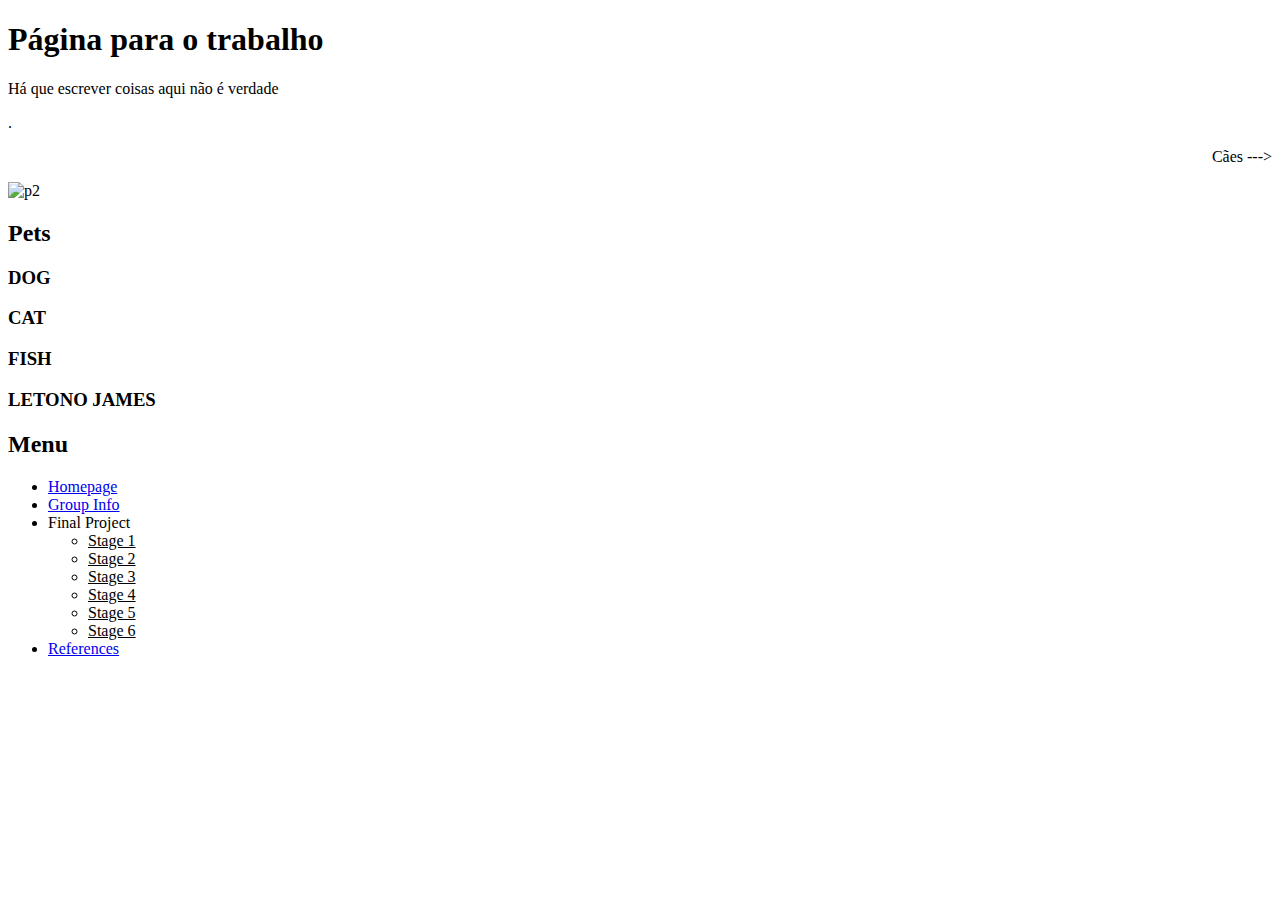
==== index.html @ a3414ac8 "Add files via upload" ====
<!DOCTYPE HTML>
<!--
	Editorial by HTML5 UP
	html5up.net | @ajlkn
	Free for personal and commercial use under the CCA 3.0 license (html5up.net/license)
-->
<html>
	<head>
		<title>IPM P2G13</title>
		<meta charset="utf-8" />
		<meta name="viewport" content="width=device-width, initial-scale=1, user-scalable=no" />
		<link rel="stylesheet" href="assets/css/main.css" />
	</head>
	<body class="is-preload">

		<!-- Wrapper -->
			<div id="wrapper">

				<!-- Main -->
					<div id="main">
						<div class="inner">

							<!-- Header -->
								<header id="header">
									<a href="index.html" class="logo"></a>
									
								</header>

							<!-- Banner -->
								<section id="banner">
									<div class="content">
										<header>
											<h1>Página para o trabalho</h1>
										</header>
                                        <p>Há que escrever coisas aqui não é verdade</p>
                                        <p>.</p>
                                        <p align="right">Cães ---> </p>
									</div>
										<img src="images/p2.jpg" alt="p2" width="500" height="300">
								</section>

							<!-- Section -->
								<section>
									<header class="major">
										<h2>Pets</h2>
									</header>
									<div class="features">
										<article>
											<span class="icon solid fa-dog"></span>
											<div class="content">
												<h3>DOG</h3>
											</div>
										</article>
										<article>
											<span class="icon solid fa-cat"></span>
											<div class="content">
												<h3>CAT</h3>
											</div>
										</article>
										<article>
											<span class="icon solid fa-fish"></span>
											<div class="content">
												<h3>FISH</h3>
											</div>
										</article>
										<article>
											<span class="icon solid fa-poo"></span>
											<div class="content">
												<h3>LETONO JAMES</h3>
											</div>
										</article>
									</div>
								</section>

							

						</div>
					</div>

				<!-- Sidebar -->
					<div id="sidebar">
						<div class="inner">

							<!-- Menu -->
								<nav id="menu">
									<header class="major">
										<h2>Menu</h2>
									</header>
									<ul>
										<li><a href="index.html">Homepage</a></li>
										<li><a href="GroupInfo.html">Group Info</a></li>
										<li>
											<span class="opener">Final Project</span>
											<ul>
												<li><a style="color:black;" href="SubMenuStage1.html">Stage 1</a></li>
												<li><a style="color:black;" href="nts.html">Stage 2</a></li>
                                                <li><a style="color:black;" href="nts.html">Stage 3</a></li>
                                                <li><a style="color:black;" href="nts.html">Stage 4</a></li>
                                                <li><a style="color:black;" href="nts.html">Stage 5</a></li>
                                                <li><a style="color:black;" href="nts.html">Stage 6</a></li>
											</ul>
										</li>
										<li><a href="References.html">References</a></li>
									</ul>
								</nav>

							<!-- Section -->
								<section>
									
									<div class="mini-posts">
										<article>
											<a href="#" class="image"><img src="images/p1.jpg" alt="" /></a>
										</article>
									</div>
								</section>


						</div>
					</div>

			</div>

		<!-- Scripts -->
			<script src="assets/js/jquery.min.js"></script>
			<script src="assets/js/browser.min.js"></script>
			<script src="assets/js/breakpoints.min.js"></script>
			<script src="assets/js/util.js"></script>
			<script src="assets/js/main.js"></script>

	</body>
</html>
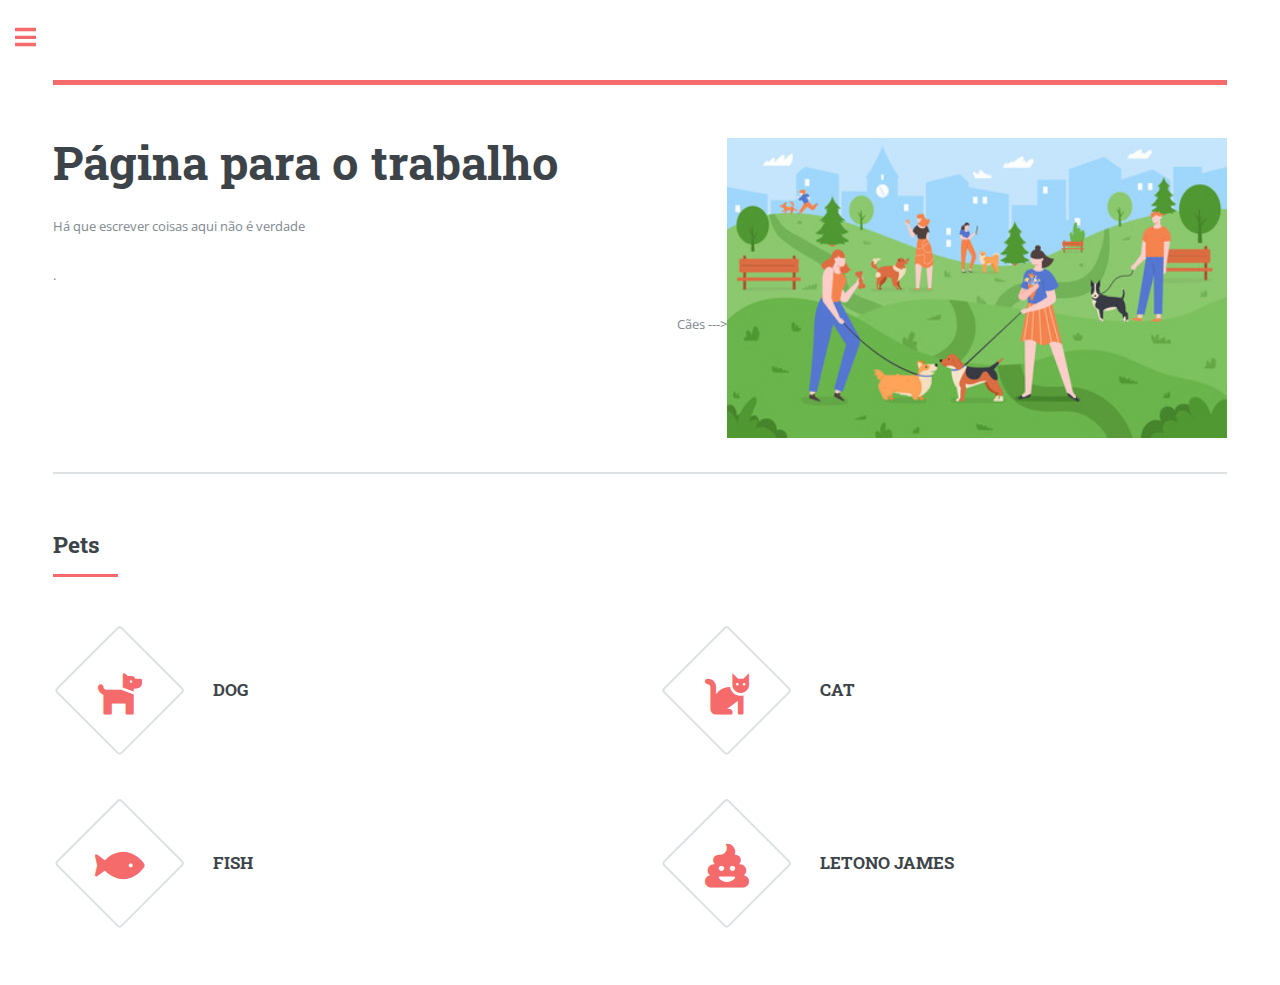
==== commit 36bf3f7f: "Add files via upload" ====
--- a/index.html
+++ b/index.html
@@ -36,7 +36,8 @@
                                         <p>.</p>
                                         <p align="right">Cães ---> </p>
 									</div>
-										<img src="images/p2.jpg" alt="p2" width="500" height="300">
+                                    <div><img src="images/p2.jpg" alt="p2" width="500" height="300"></div>
+										
 								</section>
 
 							<!-- Section -->
--- a/assets/css/main.css
+++ b/assets/css/main.css
@@ -0,0 +1,2273 @@
+@import url(fontawesome-all.min.css);
+@import url("https://fonts.googleapis.com/css?family=Open+Sans:400,600,400italic,600italic|Roboto+Slab:400,700");
+/*
+	Editorial by HTML5 UP
+	html5up.net | @ajlkn
+	Free for personal and commercial use under the CCA 3.0 license (html5up.net/license)
+*/
+html, body, div, span, applet, object,
+iframe, h1, h2, h3, h4, h5, h6, p, blockquote,
+pre, a, abbr, acronym, address, big, cite,
+code, del, dfn, em, img, ins, kbd, q, s, samp,
+small, strike, strong, sub, sup, tt, var, b,
+u, i, center, dl, dt, dd, ol, ul, li, fieldset,
+form, label, legend, table, caption, tbody,
+tfoot, thead, tr, th, td, article, aside,
+canvas, details, embed, figure, figcaption,
+footer, header, hgroup, menu, nav, output, ruby,
+section, summary, time, mark, audio, video {
+  margin: 0;
+  padding: 0;
+  border: 0;
+  font-size: 100%;
+  font: inherit;
+  vertical-align: baseline; }
+
+article, aside, details, figcaption, figure,
+footer, header, hgroup, menu, nav, section {
+  display: block; }
+
+body {
+  line-height: 1; }
+
+ol, ul {
+  list-style: none; }
+
+blockquote, q {
+  quotes: none; }
+  blockquote:before, blockquote:after, q:before, q:after {
+    content: '';
+    content: none; }
+
+table {
+  border-collapse: collapse;
+  border-spacing: 0; }
+
+body {
+  -webkit-text-size-adjust: none; }
+
+mark {
+  background-color: transparent;
+  color: inherit; }
+
+input::-moz-focus-inner {
+  border: 0;
+  padding: 0; }
+
+input, select, textarea {
+  -moz-appearance: none;
+  -webkit-appearance: none;
+  -ms-appearance: none;
+  appearance: none; }
+
+/* Basic */
+@-ms-viewport {
+  width: device-width; }
+
+body {
+  -ms-overflow-style: scrollbar; }
+
+@media screen and (max-width: 480px) {
+  html, body {
+    min-width: 320px; } }
+
+html {
+  box-sizing: border-box; }
+
+*, *:before, *:after {
+  box-sizing: inherit; }
+
+body {
+  background: #ffffff; }
+  body.is-preload *, body.is-preload *:before, body.is-preload *:after, body.is-resizing *, body.is-resizing *:before, body.is-resizing *:after {
+    -moz-animation: none !important;
+    -webkit-animation: none !important;
+    -ms-animation: none !important;
+    animation: none !important;
+    -moz-transition: none !important;
+    -webkit-transition: none !important;
+    -ms-transition: none !important;
+    transition: none !important; }
+
+/* Type */
+body, input, select, textarea {
+  color: #7f888f;
+  font-family: "Open Sans", sans-serif;
+  font-size: 13pt;
+  font-weight: 400;
+  line-height: 1.65; }
+  @media screen and (max-width: 1680px) {
+    body, input, select, textarea {
+      font-size: 11pt; } }
+  @media screen and (max-width: 1280px) {
+    body, input, select, textarea {
+      font-size: 10pt; } }
+  @media screen and (max-width: 360px) {
+    body, input, select, textarea {
+      font-size: 9pt; } }
+
+a {
+  -moz-transition: color 0.2s ease-in-out, border-bottom-color 0.2s ease-in-out;
+  -webkit-transition: color 0.2s ease-in-out, border-bottom-color 0.2s ease-in-out;
+  -ms-transition: color 0.2s ease-in-out, border-bottom-color 0.2s ease-in-out;
+  transition: color 0.2s ease-in-out, border-bottom-color 0.2s ease-in-out;
+  border-bottom: dotted 1px;
+  color: #f56a6a;
+  text-decoration: none; }
+  a:hover {
+    border-bottom-color: #f56a6a;
+    color: #f56a6a !important; }
+    a:hover strong {
+      color: inherit; }
+
+strong, b {
+  color: #3d4449;
+  font-weight: 600; }
+
+em, i {
+  font-style: italic; }
+
+p {
+  margin: 0 0 2em 0; }
+
+h1, h2, h3, h4, h5, h6 {
+  color: #3d4449;
+  font-family: "Roboto Slab", serif;
+  font-weight: 700;
+  line-height: 1.5;
+  margin: 0 0 1em 0; }
+  h1 a, h2 a, h3 a, h4 a, h5 a, h6 a {
+    color: inherit;
+    text-decoration: none;
+    border-bottom: 0; }
+
+h1 {
+  font-size: 4em;
+  margin: 0 0 0.5em 0;
+  line-height: 1.3; }
+
+h2 {
+  font-size: 1.75em; }
+
+h3 {
+  font-size: 1.25em; }
+
+h4 {
+  font-size: 1.1em; }
+
+h5 {
+  font-size: 0.9em; }
+
+h6 {
+  font-size: 0.7em; }
+
+@media screen and (max-width: 1680px) {
+  h1 {
+    font-size: 3.5em; } }
+
+@media screen and (max-width: 980px) {
+  h1 {
+    font-size: 3.25em; } }
+
+@media screen and (max-width: 736px) {
+  h1 {
+    font-size: 2em;
+    line-height: 1.4; }
+  h2 {
+    font-size: 1.5em; } }
+
+sub {
+  font-size: 0.8em;
+  position: relative;
+  top: 0.5em; }
+
+sup {
+  font-size: 0.8em;
+  position: relative;
+  top: -0.5em; }
+
+blockquote {
+  border-left: solid 3px rgba(210, 215, 217, 0.75);
+  font-style: italic;
+  margin: 0 0 2em 0;
+  padding: 0.5em 0 0.5em 2em; }
+
+code {
+  background: rgba(230, 235, 237, 0.25);
+  border-radius: 0.375em;
+  border: solid 1px rgba(210, 215, 217, 0.75);
+  font-family: "Courier New", monospace;
+  font-size: 0.9em;
+  margin: 0 0.25em;
+  padding: 0.25em 0.65em; }
+
+pre {
+  -webkit-overflow-scrolling: touch;
+  font-family: "Courier New", monospace;
+  font-size: 0.9em;
+  margin: 0 0 2em 0; }
+  pre code {
+    display: block;
+    line-height: 1.75;
+    padding: 1em 1.5em;
+    overflow-x: auto; }
+
+hr {
+  border: 0;
+  border-bottom: solid 1px rgba(210, 215, 217, 0.75);
+  margin: 2em 0; }
+  hr.major {
+    margin: 3em 0; }
+
+.align-left {
+  text-align: left; }
+
+.align-center {
+  text-align: center; }
+
+.align-right {
+  text-align: right; }
+
+/* Row */
+.row {
+  display: flex;
+  flex-wrap: wrap;
+  box-sizing: border-box;
+  align-items: stretch; }
+  .row > * {
+    box-sizing: border-box; }
+  .row.gtr-uniform > * > :last-child {
+    margin-bottom: 0; }
+  .row.aln-left {
+    justify-content: flex-start; }
+  .row.aln-center {
+    justify-content: center; }
+  .row.aln-right {
+    justify-content: flex-end; }
+  .row.aln-top {
+    align-items: flex-start; }
+  .row.aln-middle {
+    align-items: center; }
+  .row.aln-bottom {
+    align-items: flex-end; }
+  .row > .imp {
+    order: -1; }
+  .row > .col-1 {
+    width: 8.33333%; }
+  .row > .off-1 {
+    margin-left: 8.33333%; }
+  .row > .col-2 {
+    width: 16.66667%; }
+  .row > .off-2 {
+    margin-left: 16.66667%; }
+  .row > .col-3 {
+    width: 25%; }
+  .row > .off-3 {
+    margin-left: 25%; }
+  .row > .col-4 {
+    width: 33.33333%; }
+  .row > .off-4 {
+    margin-left: 33.33333%; }
+  .row > .col-5 {
+    width: 41.66667%; }
+  .row > .off-5 {
+    margin-left: 41.66667%; }
+  .row > .col-6 {
+    width: 50%; }
+  .row > .off-6 {
+    margin-left: 50%; }
+  .row > .col-7 {
+    width: 58.33333%; }
+  .row > .off-7 {
+    margin-left: 58.33333%; }
+  .row > .col-8 {
+    width: 66.66667%; }
+  .row > .off-8 {
+    margin-left: 66.66667%; }
+  .row > .col-9 {
+    width: 75%; }
+  .row > .off-9 {
+    margin-left: 75%; }
+  .row > .col-10 {
+    width: 83.33333%; }
+  .row > .off-10 {
+    margin-left: 83.33333%; }
+  .row > .col-11 {
+    width: 91.66667%; }
+  .row > .off-11 {
+    margin-left: 91.66667%; }
+  .row > .col-12 {
+    width: 100%; }
+  .row > .off-12 {
+    margin-left: 100%; }
+  .row.gtr-0 {
+    margin-top: 0;
+    margin-left: 0em; }
+    .row.gtr-0 > * {
+      padding: 0 0 0 0em; }
+    .row.gtr-0.gtr-uniform {
+      margin-top: 0em; }
+      .row.gtr-0.gtr-uniform > * {
+        padding-top: 0em; }
+  .row.gtr-25 {
+    margin-top: 0;
+    margin-left: -0.375em; }
+    .row.gtr-25 > * {
+      padding: 0 0 0 0.375em; }
+    .row.gtr-25.gtr-uniform {
+      margin-top: -0.375em; }
+      .row.gtr-25.gtr-uniform > * {
+        padding-top: 0.375em; }
+  .row.gtr-50 {
+    margin-top: 0;
+    margin-left: -0.75em; }
+    .row.gtr-50 > * {
+      padding: 0 0 0 0.75em; }
+    .row.gtr-50.gtr-uniform {
+      margin-top: -0.75em; }
+      .row.gtr-50.gtr-uniform > * {
+        padding-top: 0.75em; }
+  .row {
+    margin-top: 0;
+    margin-left: -1.5em; }
+    .row > * {
+      padding: 0 0 0 1.5em; }
+    .row.gtr-uniform {
+      margin-top: -1.5em; }
+      .row.gtr-uniform > * {
+        padding-top: 1.5em; }
+  .row.gtr-150 {
+    margin-top: 0;
+    margin-left: -2.25em; }
+    .row.gtr-150 > * {
+      padding: 0 0 0 2.25em; }
+    .row.gtr-150.gtr-uniform {
+      margin-top: -2.25em; }
+      .row.gtr-150.gtr-uniform > * {
+        padding-top: 2.25em; }
+  .row.gtr-200 {
+    margin-top: 0;
+    margin-left: -3em; }
+    .row.gtr-200 > * {
+      padding: 0 0 0 3em; }
+    .row.gtr-200.gtr-uniform {
+      margin-top: -3em; }
+      .row.gtr-200.gtr-uniform > * {
+        padding-top: 3em; }
+  @media screen and (max-width: 1680px) {
+    .row {
+      display: flex;
+      flex-wrap: wrap;
+      box-sizing: border-box;
+      align-items: stretch; }
+      .row > * {
+        box-sizing: border-box; }
+      .row.gtr-uniform > * > :last-child {
+        margin-bottom: 0; }
+      .row.aln-left {
+        justify-content: flex-start; }
+      .row.aln-center {
+        justify-content: center; }
+      .row.aln-right {
+        justify-content: flex-end; }
+      .row.aln-top {
+        align-items: flex-start; }
+      .row.aln-middle {
+        align-items: center; }
+      .row.aln-bottom {
+        align-items: flex-end; }
+      .row > .imp-xlarge {
+        order: -1; }
+      .row > .col-1-xlarge {
+        width: 8.33333%; }
+      .row > .off-1-xlarge {
+        margin-left: 8.33333%; }
+      .row > .col-2-xlarge {
+        width: 16.66667%; }
+      .row > .off-2-xlarge {
+        margin-left: 16.66667%; }
+      .row > .col-3-xlarge {
+        width: 25%; }
+      .row > .off-3-xlarge {
+        margin-left: 25%; }
+      .row > .col-4-xlarge {
+        width: 33.33333%; }
+      .row > .off-4-xlarge {
+        margin-left: 33.33333%; }
+      .row > .col-5-xlarge {
+        width: 41.66667%; }
+      .row > .off-5-xlarge {
+        margin-left: 41.66667%; }
+      .row > .col-6-xlarge {
+        width: 50%; }
+      .row > .off-6-xlarge {
+        margin-left: 50%; }
+      .row > .col-7-xlarge {
+        width: 58.33333%; }
+      .row > .off-7-xlarge {
+        margin-left: 58.33333%; }
+      .row > .col-8-xlarge {
+        width: 66.66667%; }
+      .row > .off-8-xlarge {
+        margin-left: 66.66667%; }
+      .row > .col-9-xlarge {
+        width: 75%; }
+      .row > .off-9-xlarge {
+        margin-left: 75%; }
+      .row > .col-10-xlarge {
+        width: 83.33333%; }
+      .row > .off-10-xlarge {
+        margin-left: 83.33333%; }
+      .row > .col-11-xlarge {
+        width: 91.66667%; }
+      .row > .off-11-xlarge {
+        margin-left: 91.66667%; }
+      .row > .col-12-xlarge {
+        width: 100%; }
+      .row > .off-12-xlarge {
+        margin-left: 100%; }
+      .row.gtr-0 {
+        margin-top: 0;
+        margin-left: 0em; }
+        .row.gtr-0 > * {
+          padding: 0 0 0 0em; }
+        .row.gtr-0.gtr-uniform {
+          margin-top: 0em; }
+          .row.gtr-0.gtr-uniform > * {
+            padding-top: 0em; }
+      .row.gtr-25 {
+        margin-top: 0;
+        margin-left: -0.375em; }
+        .row.gtr-25 > * {
+          padding: 0 0 0 0.375em; }
+        .row.gtr-25.gtr-uniform {
+          margin-top: -0.375em; }
+          .row.gtr-25.gtr-uniform > * {
+            padding-top: 0.375em; }
+      .row.gtr-50 {
+        margin-top: 0;
+        margin-left: -0.75em; }
+        .row.gtr-50 > * {
+          padding: 0 0 0 0.75em; }
+        .row.gtr-50.gtr-uniform {
+          margin-top: -0.75em; }
+          .row.gtr-50.gtr-uniform > * {
+            padding-top: 0.75em; }
+      .row {
+        margin-top: 0;
+        margin-left: -1.5em; }
+        .row > * {
+          padding: 0 0 0 1.5em; }
+        .row.gtr-uniform {
+          margin-top: -1.5em; }
+          .row.gtr-uniform > * {
+            padding-top: 1.5em; }
+      .row.gtr-150 {
+        margin-top: 0;
+        margin-left: -2.25em; }
+        .row.gtr-150 > * {
+          padding: 0 0 0 2.25em; }
+        .row.gtr-150.gtr-uniform {
+          margin-top: -2.25em; }
+          .row.gtr-150.gtr-uniform > * {
+            padding-top: 2.25em; }
+      .row.gtr-200 {
+        margin-top: 0;
+        margin-left: -3em; }
+        .row.gtr-200 > * {
+          padding: 0 0 0 3em; }
+        .row.gtr-200.gtr-uniform {
+          margin-top: -3em; }
+          .row.gtr-200.gtr-uniform > * {
+            padding-top: 3em; } }
+  @media screen and (max-width: 1280px) {
+    .row {
+      display: flex;
+      flex-wrap: wrap;
+      box-sizing: border-box;
+      align-items: stretch; }
+      .row > * {
+        box-sizing: border-box; }
+      .row.gtr-uniform > * > :last-child {
+        margin-bottom: 0; }
+      .row.aln-left {
+        justify-content: flex-start; }
+      .row.aln-center {
+        justify-content: center; }
+      .row.aln-right {
+        justify-content: flex-end; }
+      .row.aln-top {
+        align-items: flex-start; }
+      .row.aln-middle {
+        align-items: center; }
+      .row.aln-bottom {
+        align-items: flex-end; }
+      .row > .imp-large {
+        order: -1; }
+      .row > .col-1-large {
+        width: 8.33333%; }
+      .row > .off-1-large {
+        margin-left: 8.33333%; }
+      .row > .col-2-large {
+        width: 16.66667%; }
+      .row > .off-2-large {
+        margin-left: 16.66667%; }
+      .row > .col-3-large {
+        width: 25%; }
+      .row > .off-3-large {
+        margin-left: 25%; }
+      .row > .col-4-large {
+        width: 33.33333%; }
+      .row > .off-4-large {
+        margin-left: 33.33333%; }
+      .row > .col-5-large {
+        width: 41.66667%; }
+      .row > .off-5-large {
+        margin-left: 41.66667%; }
+      .row > .col-6-large {
+        width: 50%; }
+      .row > .off-6-large {
+        margin-left: 50%; }
+      .row > .col-7-large {
+        width: 58.33333%; }
+      .row > .off-7-large {
+        margin-left: 58.33333%; }
+      .row > .col-8-large {
+        width: 66.66667%; }
+      .row > .off-8-large {
+        margin-left: 66.66667%; }
+      .row > .col-9-large {
+        width: 75%; }
+      .row > .off-9-large {
+        margin-left: 75%; }
+      .row > .col-10-large {
+        width: 83.33333%; }
+      .row > .off-10-large {
+        margin-left: 83.33333%; }
+      .row > .col-11-large {
+        width: 91.66667%; }
+      .row > .off-11-large {
+        margin-left: 91.66667%; }
+      .row > .col-12-large {
+        width: 100%; }
+      .row > .off-12-large {
+        margin-left: 100%; }
+      .row.gtr-0 {
+        margin-top: 0;
+        margin-left: 0em; }
+        .row.gtr-0 > * {
+          padding: 0 0 0 0em; }
+        .row.gtr-0.gtr-uniform {
+          margin-top: 0em; }
+          .row.gtr-0.gtr-uniform > * {
+            padding-top: 0em; }
+      .row.gtr-25 {
+        margin-top: 0;
+        margin-left: -0.375em; }
+        .row.gtr-25 > * {
+          padding: 0 0 0 0.375em; }
+        .row.gtr-25.gtr-uniform {
+          margin-top: -0.375em; }
+          .row.gtr-25.gtr-uniform > * {
+            padding-top: 0.375em; }
+      .row.gtr-50 {
+        margin-top: 0;
+        margin-left: -0.75em; }
+        .row.gtr-50 > * {
+          padding: 0 0 0 0.75em; }
+        .row.gtr-50.gtr-uniform {
+          margin-top: -0.75em; }
+          .row.gtr-50.gtr-uniform > * {
+            padding-top: 0.75em; }
+      .row {
+        margin-top: 0;
+        margin-left: -1.5em; }
+        .row > * {
+          padding: 0 0 0 1.5em; }
+        .row.gtr-uniform {
+          margin-top: -1.5em; }
+          .row.gtr-uniform > * {
+            padding-top: 1.5em; }
+      .row.gtr-150 {
+        margin-top: 0;
+        margin-left: -2.25em; }
+        .row.gtr-150 > * {
+          padding: 0 0 0 2.25em; }
+        .row.gtr-150.gtr-uniform {
+          margin-top: -2.25em; }
+          .row.gtr-150.gtr-uniform > * {
+            padding-top: 2.25em; }
+      .row.gtr-200 {
+        margin-top: 0;
+        margin-left: -3em; }
+        .row.gtr-200 > * {
+          padding: 0 0 0 3em; }
+        .row.gtr-200.gtr-uniform {
+          margin-top: -3em; }
+          .row.gtr-200.gtr-uniform > * {
+            padding-top: 3em; } }
+  @media screen and (max-width: 980px) {
+    .row {
+      display: flex;
+      flex-wrap: wrap;
+      box-sizing: border-box;
+      align-items: stretch; }
+      .row > * {
+        box-sizing: border-box; }
+      .row.gtr-uniform > * > :last-child {
+        margin-bottom: 0; }
+      .row.aln-left {
+        justify-content: flex-start; }
+      .row.aln-center {
+        justify-content: center; }
+      .row.aln-right {
+        justify-content: flex-end; }
+      .row.aln-top {
+        align-items: flex-start; }
+      .row.aln-middle {
+        align-items: center; }
+      .row.aln-bottom {
+        align-items: flex-end; }
+      .row > .imp-medium {
+        order: -1; }
+      .row > .col-1-medium {
+        width: 8.33333%; }
+      .row > .off-1-medium {
+        margin-left: 8.33333%; }
+      .row > .col-2-medium {
+        width: 16.66667%; }
+      .row > .off-2-medium {
+        margin-left: 16.66667%; }
+      .row > .col-3-medium {
+        width: 25%; }
+      .row > .off-3-medium {
+        margin-left: 25%; }
+      .row > .col-4-medium {
+        width: 33.33333%; }
+      .row > .off-4-medium {
+        margin-left: 33.33333%; }
+      .row > .col-5-medium {
+        width: 41.66667%; }
+      .row > .off-5-medium {
+        margin-left: 41.66667%; }
+      .row > .col-6-medium {
+        width: 50%; }
+      .row > .off-6-medium {
+        margin-left: 50%; }
+      .row > .col-7-medium {
+        width: 58.33333%; }
+      .row > .off-7-medium {
+        margin-left: 58.33333%; }
+      .row > .col-8-medium {
+        width: 66.66667%; }
+      .row > .off-8-medium {
+        margin-left: 66.66667%; }
+      .row > .col-9-medium {
+        width: 75%; }
+      .row > .off-9-medium {
+        margin-left: 75%; }
+      .row > .col-10-medium {
+        width: 83.33333%; }
+      .row > .off-10-medium {
+        margin-left: 83.33333%; }
+      .row > .col-11-medium {
+        width: 91.66667%; }
+      .row > .off-11-medium {
+        margin-left: 91.66667%; }
+      .row > .col-12-medium {
+        width: 100%; }
+      .row > .off-12-medium {
+        margin-left: 100%; }
+      .row.gtr-0 {
+        margin-top: 0;
+        margin-left: 0em; }
+        .row.gtr-0 > * {
+          padding: 0 0 0 0em; }
+        .row.gtr-0.gtr-uniform {
+          margin-top: 0em; }
+          .row.gtr-0.gtr-uniform > * {
+            padding-top: 0em; }
+      .row.gtr-25 {
+        margin-top: 0;
+        margin-left: -0.375em; }
+        .row.gtr-25 > * {
+          padding: 0 0 0 0.375em; }
+        .row.gtr-25.gtr-uniform {
+          margin-top: -0.375em; }
+          .row.gtr-25.gtr-uniform > * {
+            padding-top: 0.375em; }
+      .row.gtr-50 {
+        margin-top: 0;
+        margin-left: -0.75em; }
+        .row.gtr-50 > * {
+          padding: 0 0 0 0.75em; }
+        .row.gtr-50.gtr-uniform {
+          margin-top: -0.75em; }
+          .row.gtr-50.gtr-uniform > * {
+            padding-top: 0.75em; }
+      .row {
+        margin-top: 0;
+        margin-left: -1.5em; }
+        .row > * {
+          padding: 0 0 0 1.5em; }
+        .row.gtr-uniform {
+          margin-top: -1.5em; }
+          .row.gtr-uniform > * {
+            padding-top: 1.5em; }
+      .row.gtr-150 {
+        margin-top: 0;
+        margin-left: -2.25em; }
+        .row.gtr-150 > * {
+          padding: 0 0 0 2.25em; }
+        .row.gtr-150.gtr-uniform {
+          margin-top: -2.25em; }
+          .row.gtr-150.gtr-uniform > * {
+            padding-top: 2.25em; }
+      .row.gtr-200 {
+        margin-top: 0;
+        margin-left: -3em; }
+        .row.gtr-200 > * {
+          padding: 0 0 0 3em; }
+        .row.gtr-200.gtr-uniform {
+          margin-top: -3em; }
+          .row.gtr-200.gtr-uniform > * {
+            padding-top: 3em; } }
+  @media screen and (max-width: 736px) {
+    .row {
+      display: flex;
+      flex-wrap: wrap;
+      box-sizing: border-box;
+      align-items: stretch; }
+      .row > * {
+        box-sizing: border-box; }
+      .row.gtr-uniform > * > :last-child {
+        margin-bottom: 0; }
+      .row.aln-left {
+        justify-content: flex-start; }
+      .row.aln-center {
+        justify-content: center; }
+      .row.aln-right {
+        justify-content: flex-end; }
+      .row.aln-top {
+        align-items: flex-start; }
+      .row.aln-middle {
+        align-items: center; }
+      .row.aln-bottom {
+        align-items: flex-end; }
+      .row > .imp-small {
+        order: -1; }
+      .row > .col-1-small {
+        width: 8.33333%; }
+      .row > .off-1-small {
+        margin-left: 8.33333%; }
+      .row > .col-2-small {
+        width: 16.66667%; }
+      .row > .off-2-small {
+        margin-left: 16.66667%; }
+      .row > .col-3-small {
+        width: 25%; }
+      .row > .off-3-small {
+        margin-left: 25%; }
+      .row > .col-4-small {
+        width: 33.33333%; }
+      .row > .off-4-small {
+        margin-left: 33.33333%; }
+      .row > .col-5-small {
+        width: 41.66667%; }
+      .row > .off-5-small {
+        margin-left: 41.66667%; }
+      .row > .col-6-small {
+        width: 50%; }
+      .row > .off-6-small {
+        margin-left: 50%; }
+      .row > .col-7-small {
+        width: 58.33333%; }
+      .row > .off-7-small {
+        margin-left: 58.33333%; }
+      .row > .col-8-small {
+        width: 66.66667%; }
+      .row > .off-8-small {
+        margin-left: 66.66667%; }
+      .row > .col-9-small {
+        width: 75%; }
+      .row > .off-9-small {
+        margin-left: 75%; }
+      .row > .col-10-small {
+        width: 83.33333%; }
+      .row > .off-10-small {
+        margin-left: 83.33333%; }
+      .row > .col-11-small {
+        width: 91.66667%; }
+      .row > .off-11-small {
+        margin-left: 91.66667%; }
+      .row > .col-12-small {
+        width: 100%; }
+      .row > .off-12-small {
+        margin-left: 100%; }
+      .row.gtr-0 {
+        margin-top: 0;
+        margin-left: 0em; }
+        .row.gtr-0 > * {
+          padding: 0 0 0 0em; }
+        .row.gtr-0.gtr-uniform {
+          margin-top: 0em; }
+          .row.gtr-0.gtr-uniform > * {
+            padding-top: 0em; }
+      .row.gtr-25 {
+        margin-top: 0;
+        margin-left: -0.375em; }
+        .row.gtr-25 > * {
+          padding: 0 0 0 0.375em; }
+        .row.gtr-25.gtr-uniform {
+          margin-top: -0.375em; }
+          .row.gtr-25.gtr-uniform > * {
+            padding-top: 0.375em; }
+      .row.gtr-50 {
+        margin-top: 0;
+        margin-left: -0.75em; }
+        .row.gtr-50 > * {
+          padding: 0 0 0 0.75em; }
+        .row.gtr-50.gtr-uniform {
+          margin-top: -0.75em; }
+          .row.gtr-50.gtr-uniform > * {
+            padding-top: 0.75em; }
+      .row {
+        margin-top: 0;
+        margin-left: -1.5em; }
+        .row > * {
+          padding: 0 0 0 1.5em; }
+        .row.gtr-uniform {
+          margin-top: -1.5em; }
+          .row.gtr-uniform > * {
+            padding-top: 1.5em; }
+      .row.gtr-150 {
+        margin-top: 0;
+        margin-left: -2.25em; }
+        .row.gtr-150 > * {
+          padding: 0 0 0 2.25em; }
+        .row.gtr-150.gtr-uniform {
+          margin-top: -2.25em; }
+          .row.gtr-150.gtr-uniform > * {
+            padding-top: 2.25em; }
+      .row.gtr-200 {
+        margin-top: 0;
+        margin-left: -3em; }
+        .row.gtr-200 > * {
+          padding: 0 0 0 3em; }
+        .row.gtr-200.gtr-uniform {
+          margin-top: -3em; }
+          .row.gtr-200.gtr-uniform > * {
+            padding-top: 3em; } }
+  @media screen and (max-width: 480px) {
+    .row {
+      display: flex;
+      flex-wrap: wrap;
+      box-sizing: border-box;
+      align-items: stretch; }
+      .row > * {
+        box-sizing: border-box; }
+      .row.gtr-uniform > * > :last-child {
+        margin-bottom: 0; }
+      .row.aln-left {
+        justify-content: flex-start; }
+      .row.aln-center {
+        justify-content: center; }
+      .row.aln-right {
+        justify-content: flex-end; }
+      .row.aln-top {
+        align-items: flex-start; }
+      .row.aln-middle {
+        align-items: center; }
+      .row.aln-bottom {
+        align-items: flex-end; }
+      .row > .imp-xsmall {
+        order: -1; }
+      .row > .col-1-xsmall {
+        width: 8.33333%; }
+      .row > .off-1-xsmall {
+        margin-left: 8.33333%; }
+      .row > .col-2-xsmall {
+        width: 16.66667%; }
+      .row > .off-2-xsmall {
+        margin-left: 16.66667%; }
+      .row > .col-3-xsmall {
+        width: 25%; }
+      .row > .off-3-xsmall {
+        margin-left: 25%; }
+      .row > .col-4-xsmall {
+        width: 33.33333%; }
+      .row > .off-4-xsmall {
+        margin-left: 33.33333%; }
+      .row > .col-5-xsmall {
+        width: 41.66667%; }
+      .row > .off-5-xsmall {
+        margin-left: 41.66667%; }
+      .row > .col-6-xsmall {
+        width: 50%; }
+      .row > .off-6-xsmall {
+        margin-left: 50%; }
+      .row > .col-7-xsmall {
+        width: 58.33333%; }
+      .row > .off-7-xsmall {
+        margin-left: 58.33333%; }
+      .row > .col-8-xsmall {
+        width: 66.66667%; }
+      .row > .off-8-xsmall {
+        margin-left: 66.66667%; }
+      .row > .col-9-xsmall {
+        width: 75%; }
+      .row > .off-9-xsmall {
+        margin-left: 75%; }
+      .row > .col-10-xsmall {
+        width: 83.33333%; }
+      .row > .off-10-xsmall {
+        margin-left: 83.33333%; }
+      .row > .col-11-xsmall {
+        width: 91.66667%; }
+      .row > .off-11-xsmall {
+        margin-left: 91.66667%; }
+      .row > .col-12-xsmall {
+        width: 100%; }
+      .row > .off-12-xsmall {
+        margin-left: 100%; }
+      .row.gtr-0 {
+        margin-top: 0;
+        margin-left: 0em; }
+        .row.gtr-0 > * {
+          padding: 0 0 0 0em; }
+        .row.gtr-0.gtr-uniform {
+          margin-top: 0em; }
+          .row.gtr-0.gtr-uniform > * {
+            padding-top: 0em; }
+      .row.gtr-25 {
+        margin-top: 0;
+        margin-left: -0.375em; }
+        .row.gtr-25 > * {
+          padding: 0 0 0 0.375em; }
+        .row.gtr-25.gtr-uniform {
+          margin-top: -0.375em; }
+          .row.gtr-25.gtr-uniform > * {
+            padding-top: 0.375em; }
+      .row.gtr-50 {
+        margin-top: 0;
+        margin-left: -0.75em; }
+        .row.gtr-50 > * {
+          padding: 0 0 0 0.75em; }
+        .row.gtr-50.gtr-uniform {
+          margin-top: -0.75em; }
+          .row.gtr-50.gtr-uniform > * {
+            padding-top: 0.75em; }
+      .row {
+        margin-top: 0;
+        margin-left: -1.5em; }
+        .row > * {
+          padding: 0 0 0 1.5em; }
+        .row.gtr-uniform {
+          margin-top: -1.5em; }
+          .row.gtr-uniform > * {
+            padding-top: 1.5em; }
+      .row.gtr-150 {
+        margin-top: 0;
+        margin-left: -2.25em; }
+        .row.gtr-150 > * {
+          padding: 0 0 0 2.25em; }
+        .row.gtr-150.gtr-uniform {
+          margin-top: -2.25em; }
+          .row.gtr-150.gtr-uniform > * {
+            padding-top: 2.25em; }
+      .row.gtr-200 {
+        margin-top: 0;
+        margin-left: -3em; }
+        .row.gtr-200 > * {
+          padding: 0 0 0 3em; }
+        .row.gtr-200.gtr-uniform {
+          margin-top: -3em; }
+          .row.gtr-200.gtr-uniform > * {
+            padding-top: 3em; } }
+
+/* Section/Article */
+section.special, article.special {
+  text-align: center; }
+
+header p {
+  font-family: "Roboto Slab", serif;
+  font-size: 1em;
+  font-weight: 400;
+  letter-spacing: 0.075em;
+  margin-top: -0.5em;
+  text-transform: uppercase; }
+
+header.major > :last-child {
+  border-bottom: solid 3px #f56a6a;
+  display: inline-block;
+  margin: 0 0 2em 0;
+  padding: 0 0.75em 0.5em 0; }
+
+header.main > :last-child {
+  margin: 0 0 1em 0; }
+
+/* Form */
+form {
+  margin: 0 0 2em 0; }
+
+label {
+  color: #3d4449;
+  display: block;
+  font-size: 0.9em;
+  font-weight: 600;
+  margin: 0 0 1em 0; }
+
+input[type="text"],
+input[type="password"],
+input[type="email"],
+input[type="tel"],
+input[type="search"],
+input[type="url"],
+select,
+textarea {
+  -moz-appearance: none;
+  -webkit-appearance: none;
+  -ms-appearance: none;
+  appearance: none;
+  background: #ffffff;
+  border-radius: 0.375em;
+  border: none;
+  border: solid 1px rgba(210, 215, 217, 0.75);
+  color: inherit;
+  display: block;
+  outline: 0;
+  padding: 0 1em;
+  text-decoration: none;
+  width: 100%; }
+  input[type="text"]:invalid,
+  input[type="password"]:invalid,
+  input[type="email"]:invalid,
+  input[type="tel"]:invalid,
+  input[type="search"]:invalid,
+  input[type="url"]:invalid,
+  select:invalid,
+  textarea:invalid {
+    box-shadow: none; }
+  input[type="text"]:focus,
+  input[type="password"]:focus,
+  input[type="email"]:focus,
+  input[type="tel"]:focus,
+  input[type="search"]:focus,
+  input[type="url"]:focus,
+  select:focus,
+  textarea:focus {
+    border-color: #f56a6a;
+    box-shadow: 0 0 0 1px #f56a6a; }
+
+select {
+  background-image: url("data:image/svg+xml;charset=utf8,%3Csvg xmlns='http://www.w3.org/2000/svg' width='40' height='40' preserveAspectRatio='none' viewBox='0 0 40 40'%3E%3Cpath d='M9.4,12.3l10.4,10.4l10.4-10.4c0.2-0.2,0.5-0.4,0.9-0.4c0.3,0,0.6,0.1,0.9,0.4l3.3,3.3c0.2,0.2,0.4,0.5,0.4,0.9 c0,0.4-0.1,0.6-0.4,0.9L20.7,31.9c-0.2,0.2-0.5,0.4-0.9,0.4c-0.3,0-0.6-0.1-0.9-0.4L4.3,17.3c-0.2-0.2-0.4-0.5-0.4-0.9 c0-0.4,0.1-0.6,0.4-0.9l3.3-3.3c0.2-0.2,0.5-0.4,0.9-0.4S9.1,12.1,9.4,12.3z' fill='rgba(210, 215, 217, 0.75)' /%3E%3C/svg%3E");
+  background-size: 1.25em;
+  background-repeat: no-repeat;
+  background-position: calc(100% - 1em) center;
+  height: 2.75em;
+  padding-right: 2.75em;
+  text-overflow: ellipsis; }
+  select option {
+    color: #3d4449;
+    background: #ffffff; }
+  select:focus::-ms-value {
+    background-color: transparent; }
+  select::-ms-expand {
+    display: none; }
+
+input[type="text"],
+input[type="password"],
+input[type="email"],
+input[type="tel"],
+input[type="search"],
+input[type="url"],
+select {
+  height: 2.75em; }
+
+textarea {
+  padding: 0.75em 1em; }
+
+input[type="checkbox"],
+input[type="radio"] {
+  -moz-appearance: none;
+  -webkit-appearance: none;
+  -ms-appearance: none;
+  appearance: none;
+  display: block;
+  float: left;
+  margin-right: -2em;
+  opacity: 0;
+  width: 1em;
+  z-index: -1; }
+  input[type="checkbox"] + label,
+  input[type="radio"] + label {
+    text-decoration: none;
+    color: #7f888f;
+    cursor: pointer;
+    display: inline-block;
+    font-size: 1em;
+    font-weight: 400;
+    padding-left: 2.4em;
+    padding-right: 0.75em;
+    position: relative; }
+    input[type="checkbox"] + label:before,
+    input[type="radio"] + label:before {
+      -moz-osx-font-smoothing: grayscale;
+      -webkit-font-smoothing: antialiased;
+      display: inline-block;
+      font-style: normal;
+      font-variant: normal;
+      text-rendering: auto;
+      line-height: 1;
+      text-transform: none !important;
+      font-family: 'Font Awesome 5 Free';
+      font-weight: 900; }
+    input[type="checkbox"] + label:before,
+    input[type="radio"] + label:before {
+      background: #ffffff;
+      border-radius: 0.375em;
+      border: solid 1px rgba(210, 215, 217, 0.75);
+      content: '';
+      display: inline-block;
+      font-size: 0.8em;
+      height: 2.0625em;
+      left: 0;
+      line-height: 2.0625em;
+      position: absolute;
+      text-align: center;
+      top: 0;
+      width: 2.0625em; }
+  input[type="checkbox"]:checked + label:before,
+  input[type="radio"]:checked + label:before {
+    background: #3d4449;
+    border-color: #3d4449;
+    color: #ffffff;
+    content: '\f00c'; }
+  input[type="checkbox"]:focus + label:before,
+  input[type="radio"]:focus + label:before {
+    border-color: #f56a6a;
+    box-shadow: 0 0 0 1px #f56a6a; }
+
+input[type="checkbox"] + label:before {
+  border-radius: 0.375em; }
+
+input[type="radio"] + label:before {
+  border-radius: 100%; }
+
+::-webkit-input-placeholder {
+  color: #9fa3a6 !important;
+  opacity: 1.0; }
+
+:-moz-placeholder {
+  color: #9fa3a6 !important;
+  opacity: 1.0; }
+
+::-moz-placeholder {
+  color: #9fa3a6 !important;
+  opacity: 1.0; }
+
+:-ms-input-placeholder {
+  color: #9fa3a6 !important;
+  opacity: 1.0; }
+
+/* Box */
+.box {
+  border-radius: 0.375em;
+  border: solid 1px rgba(210, 215, 217, 0.75);
+  margin-bottom: 2em;
+  padding: 1.5em; }
+  .box > :last-child,
+  .box > :last-child > :last-child,
+  .box > :last-child > :last-child > :last-child {
+    margin-bottom: 0; }
+  .box.alt {
+    border: 0;
+    border-radius: 0;
+    padding: 0; }
+
+/* Icon */
+.icon {
+  text-decoration: none;
+  border-bottom: none;
+  position: relative; }
+  .icon:before {
+    -moz-osx-font-smoothing: grayscale;
+    -webkit-font-smoothing: antialiased;
+    display: inline-block;
+    font-style: normal;
+    font-variant: normal;
+    text-rendering: auto;
+    line-height: 1;
+    text-transform: none !important;
+    font-family: 'Font Awesome 5 Free';
+    font-weight: 400; }
+  .icon > .label {
+    display: none; }
+  .icon:before {
+    line-height: inherit; }
+  .icon.solid:before {
+    font-weight: 900; }
+  .icon.brands:before {
+    font-family: 'Font Awesome 5 Brands'; }
+
+/* Image */
+.image {
+  border-radius: 0.375em;
+  border: 0;
+  display: inline-block;
+  position: relative; }
+  .image img {
+    border-radius: 0.375em;
+    display: block; }
+  .image.left, .image.right {
+    max-width: 40%; }
+    .image.left img, .image.right img {
+      width: 100%; }
+  .image.left {
+    float: left;
+    padding: 0 1.5em 1em 0;
+    top: 0.25em; }
+  .image.right {
+    float: right;
+    padding: 0 0 1em 1.5em;
+    top: 0.25em; }
+  .image.fit {
+    display: block;
+    margin: 0 0 2em 0;
+    width: 100%; }
+    .image.fit img {
+      width: 100%; }
+  .image.main {
+    display: block;
+    margin: 0 0 3em 0;
+    width: 100%; }
+    .image.main img {
+      width: 100%; }
+
+a.image {
+  overflow: hidden; }
+  a.image img {
+    -moz-transition: -moz-transform 0.2s ease;
+    -webkit-transition: -webkit-transform 0.2s ease;
+    -ms-transition: -ms-transform 0.2s ease;
+    transition: transform 0.2s ease; }
+  a.image:hover img {
+    -moz-transform: scale(1.075);
+    -webkit-transform: scale(1.075);
+    -ms-transform: scale(1.075);
+    transform: scale(1.075); }
+
+/* List */
+ol {
+  list-style: decimal;
+  margin: 0 0 2em 0;
+  padding-left: 1.25em; }
+  ol li {
+    padding-left: 0.25em; }
+
+ul {
+  list-style: disc;
+  margin: 0 0 2em 0;
+  padding-left: 1em; }
+  ul li {
+    padding-left: 0.5em; }
+  ul.alt {
+    list-style: none;
+    padding-left: 0; }
+    ul.alt li {
+      border-top: solid 1px rgba(210, 215, 217, 0.75);
+      padding: 0.5em 0; }
+      ul.alt li:first-child {
+        border-top: 0;
+        padding-top: 0; }
+
+dl {
+  margin: 0 0 2em 0; }
+  dl dt {
+    display: block;
+    font-weight: 600;
+    margin: 0 0 1em 0; }
+  dl dd {
+    margin-left: 2em; }
+
+/* Actions */
+ul.actions {
+  display: -moz-flex;
+  display: -webkit-flex;
+  display: -ms-flex;
+  display: flex;
+  cursor: default;
+  list-style: none;
+  margin-left: -1em;
+  padding-left: 0; }
+  ul.actions li {
+    padding: 0 0 0 1em;
+    vertical-align: middle; }
+  ul.actions.special {
+    -moz-justify-content: center;
+    -webkit-justify-content: center;
+    -ms-justify-content: center;
+    justify-content: center;
+    width: 100%;
+    margin-left: 0; }
+    ul.actions.special li:first-child {
+      padding-left: 0; }
+  ul.actions.stacked {
+    -moz-flex-direction: column;
+    -webkit-flex-direction: column;
+    -ms-flex-direction: column;
+    flex-direction: column;
+    margin-left: 0; }
+    ul.actions.stacked li {
+      padding: 1.3em 0 0 0; }
+      ul.actions.stacked li:first-child {
+        padding-top: 0; }
+  ul.actions.fit {
+    width: calc(100% + 1em); }
+    ul.actions.fit li {
+      -moz-flex-grow: 1;
+      -webkit-flex-grow: 1;
+      -ms-flex-grow: 1;
+      flex-grow: 1;
+      -moz-flex-shrink: 1;
+      -webkit-flex-shrink: 1;
+      -ms-flex-shrink: 1;
+      flex-shrink: 1;
+      width: 100%; }
+      ul.actions.fit li > * {
+        width: 100%; }
+    ul.actions.fit.stacked {
+      width: 100%; }
+
+/* Icons */
+ul.icons {
+  cursor: default;
+  list-style: none;
+  padding-left: 0; }
+  ul.icons li {
+    display: inline-block;
+    padding: 0 1em 0 0; }
+    ul.icons li:last-child {
+      padding-right: 0; }
+    ul.icons li .icon {
+      color: inherit; }
+      ul.icons li .icon:before {
+        font-size: 1.25em; }
+
+/* Contact */
+ul.contact {
+  list-style: none;
+  padding: 0; }
+  ul.contact li {
+    text-decoration: none;
+    border-top: solid 1px rgba(210, 215, 217, 0.75);
+    margin: 1.5em 0 0 0;
+    padding: 1.5em 0 0 3em;
+    position: relative; }
+    ul.contact li:before {
+      -moz-osx-font-smoothing: grayscale;
+      -webkit-font-smoothing: antialiased;
+      display: inline-block;
+      font-style: normal;
+      font-variant: normal;
+      text-rendering: auto;
+      line-height: 1;
+      text-transform: none !important;
+      font-family: 'Font Awesome 5 Free';
+      font-weight: 400; }
+    ul.contact li:before {
+      color: #f56a6a;
+      display: inline-block;
+      font-size: 1.5em;
+      height: 1.125em;
+      left: 0;
+      line-height: 1.125em;
+      position: absolute;
+      text-align: center;
+      top: 1em;
+      width: 1.5em; }
+    ul.contact li:first-child {
+      border-top: 0;
+      margin-top: 0;
+      padding-top: 0; }
+      ul.contact li:first-child:before {
+        top: 0; }
+    ul.contact li a {
+      color: inherit; }
+
+/* Pagination */
+ul.pagination {
+  cursor: default;
+  list-style: none;
+  padding-left: 0; }
+  ul.pagination li {
+    display: inline-block;
+    padding-left: 0;
+    vertical-align: middle; }
+    ul.pagination li > .page {
+      -moz-transition: background-color 0.2s ease-in-out, color 0.2s ease-in-out;
+      -webkit-transition: background-color 0.2s ease-in-out, color 0.2s ease-in-out;
+      -ms-transition: background-color 0.2s ease-in-out, color 0.2s ease-in-out;
+      transition: background-color 0.2s ease-in-out, color 0.2s ease-in-out;
+      border-bottom: 0;
+      border-radius: 0.375em;
+      display: inline-block;
+      font-size: 0.8em;
+      font-weight: 600;
+      height: 2em;
+      line-height: 2em;
+      margin: 0 0.125em;
+      min-width: 2em;
+      padding: 0 0.5em;
+      text-align: center; }
+      ul.pagination li > .page.active {
+        background-color: #f56a6a;
+        color: #ffffff !important; }
+        ul.pagination li > .page.active:hover {
+          background-color: #f67878; }
+        ul.pagination li > .page.active:active {
+          background-color: #f45c5c; }
+    ul.pagination li:first-child {
+      padding-right: 0.75em; }
+    ul.pagination li:last-child {
+      padding-left: 0.75em; }
+  @media screen and (max-width: 480px) {
+    ul.pagination li:nth-child(n+2):nth-last-child(n+2) {
+      display: none; }
+    ul.pagination li:first-child {
+      padding-right: 0; } }
+
+/* Table */
+.table-wrapper {
+  -webkit-overflow-scrolling: touch;
+  overflow-x: auto; }
+
+table {
+  margin: 0 0 2em 0;
+  width: 100%; }
+  table tbody tr {
+    border: solid 1px rgba(210, 215, 217, 0.75);
+    border-left: 0;
+    border-right: 0; }
+    table tbody tr:nth-child(2n + 1) {
+      background-color: rgba(230, 235, 237, 0.25); }
+  table td {
+    padding: 0.75em 0.75em; }
+  table th {
+    color: #3d4449;
+    font-size: 0.9em;
+    font-weight: 600;
+    padding: 0 0.75em 0.75em 0.75em;
+    text-align: left; }
+  table thead {
+    border-bottom: solid 2px rgba(210, 215, 217, 0.75); }
+  table tfoot {
+    border-top: solid 2px rgba(210, 215, 217, 0.75); }
+  table.alt {
+    border-collapse: separate; }
+    table.alt tbody tr td {
+      border: solid 1px rgba(210, 215, 217, 0.75);
+      border-left-width: 0;
+      border-top-width: 0; }
+      table.alt tbody tr td:first-child {
+        border-left-width: 1px; }
+    table.alt tbody tr:first-child td {
+      border-top-width: 1px; }
+    table.alt thead {
+      border-bottom: 0; }
+    table.alt tfoot {
+      border-top: 0; }
+
+/* Button */
+input[type="submit"],
+input[type="reset"],
+input[type="button"],
+button,
+.button {
+  -moz-appearance: none;
+  -webkit-appearance: none;
+  -ms-appearance: none;
+  appearance: none;
+  -moz-transition: background-color 0.2s ease-in-out, color 0.2s ease-in-out;
+  -webkit-transition: background-color 0.2s ease-in-out, color 0.2s ease-in-out;
+  -ms-transition: background-color 0.2s ease-in-out, color 0.2s ease-in-out;
+  transition: background-color 0.2s ease-in-out, color 0.2s ease-in-out;
+  background-color: transparent;
+  border-radius: 0.375em;
+  border: 0;
+  box-shadow: inset 0 0 0 2px #f56a6a;
+  color: #f56a6a !important;
+  cursor: pointer;
+  display: inline-block;
+  font-family: "Roboto Slab", serif;
+  font-size: 0.8em;
+  font-weight: 700;
+  height: 3.5em;
+  letter-spacing: 0.075em;
+  line-height: 3.5em;
+  padding: 0 2.25em;
+  text-align: center;
+  text-decoration: none;
+  text-transform: uppercase;
+  white-space: nowrap; }
+  input[type="submit"]:hover,
+  input[type="reset"]:hover,
+  input[type="button"]:hover,
+  button:hover,
+  .button:hover {
+    background-color: rgba(245, 106, 106, 0.05); }
+  input[type="submit"]:active,
+  input[type="reset"]:active,
+  input[type="button"]:active,
+  button:active,
+  .button:active {
+    background-color: rgba(245, 106, 106, 0.15); }
+  input[type="submit"].icon:before,
+  input[type="reset"].icon:before,
+  input[type="button"].icon:before,
+  button.icon:before,
+  .button.icon:before {
+    margin-right: 0.5em; }
+  input[type="submit"].fit,
+  input[type="reset"].fit,
+  input[type="button"].fit,
+  button.fit,
+  .button.fit {
+    width: 100%; }
+  input[type="submit"].small,
+  input[type="reset"].small,
+  input[type="button"].small,
+  button.small,
+  .button.small {
+    font-size: 0.6em; }
+  input[type="submit"].large,
+  input[type="reset"].large,
+  input[type="button"].large,
+  button.large,
+  .button.large {
+    font-size: 1em;
+    height: 3.65em;
+    line-height: 3.65em; }
+  input[type="submit"].primary,
+  input[type="reset"].primary,
+  input[type="button"].primary,
+  button.primary,
+  .button.primary {
+    background-color: #f56a6a;
+    box-shadow: none;
+    color: #ffffff !important; }
+    input[type="submit"].primary:hover,
+    input[type="reset"].primary:hover,
+    input[type="button"].primary:hover,
+    button.primary:hover,
+    .button.primary:hover {
+      background-color: #f67878; }
+    input[type="submit"].primary:active,
+    input[type="reset"].primary:active,
+    input[type="button"].primary:active,
+    button.primary:active,
+    .button.primary:active {
+      background-color: #f45c5c; }
+  input[type="submit"].disabled, input[type="submit"]:disabled,
+  input[type="reset"].disabled,
+  input[type="reset"]:disabled,
+  input[type="button"].disabled,
+  input[type="button"]:disabled,
+  button.disabled,
+  button:disabled,
+  .button.disabled,
+  .button:disabled {
+    pointer-events: none;
+    opacity: 0.25; }
+
+/* Mini Posts */
+.mini-posts article {
+  border-top: solid 1px rgba(210, 215, 217, 0.75);
+  margin-top: 2em;
+  padding-top: 2em; }
+  .mini-posts article .image {
+    display: block;
+    margin: 0 0 1.5em 0; }
+    .mini-posts article .image img {
+      display: block;
+      width: 100%; }
+  .mini-posts article:first-child {
+    border-top: 0;
+    margin-top: 0;
+    padding-top: 0; }
+
+/* Features */
+.features {
+  display: -moz-flex;
+  display: -webkit-flex;
+  display: -ms-flex;
+  display: flex;
+  -moz-flex-wrap: wrap;
+  -webkit-flex-wrap: wrap;
+  -ms-flex-wrap: wrap;
+  flex-wrap: wrap;
+  margin: 0 0 2em -3em;
+  width: calc(100% + 3em); }
+  .features article {
+    -moz-align-items: center;
+    -webkit-align-items: center;
+    -ms-align-items: center;
+    align-items: center;
+    display: -moz-flex;
+    display: -webkit-flex;
+    display: -ms-flex;
+    display: flex;
+    margin: 0 0 3em 3em;
+    position: relative;
+    width: calc(50% - 3em); }
+    .features article:nth-child(2n - 1) {
+      margin-right: 1.5em; }
+    .features article:nth-child(2n) {
+      margin-left: 1.5em; }
+    .features article:nth-last-child(1), .features article:nth-last-child(2) {
+      margin-bottom: 0; }
+    .features article .icon {
+      -moz-flex-grow: 0;
+      -webkit-flex-grow: 0;
+      -ms-flex-grow: 0;
+      flex-grow: 0;
+      -moz-flex-shrink: 0;
+      -webkit-flex-shrink: 0;
+      -ms-flex-shrink: 0;
+      flex-shrink: 0;
+      display: block;
+      height: 10em;
+      line-height: 10em;
+      margin: 0 2em 0 0;
+      text-align: center;
+      width: 10em; }
+      .features article .icon:before {
+        color: #f56a6a;
+        font-size: 2.75rem;
+        position: relative;
+        top: 0.05em; }
+      .features article .icon:after {
+        -moz-transform: rotate(45deg);
+        -webkit-transform: rotate(45deg);
+        -ms-transform: rotate(45deg);
+        transform: rotate(45deg);
+        border-radius: 0.25rem;
+        border: solid 2px rgba(210, 215, 217, 0.75);
+        content: '';
+        display: block;
+        height: 7em;
+        left: 50%;
+        margin: -3.5em 0 0 -3.5em;
+        position: absolute;
+        top: 50%;
+        width: 7em; }
+    .features article .content {
+      -moz-flex-grow: 1;
+      -webkit-flex-grow: 1;
+      -ms-flex-grow: 1;
+      flex-grow: 1;
+      -moz-flex-shrink: 1;
+      -webkit-flex-shrink: 1;
+      -ms-flex-shrink: 1;
+      flex-shrink: 1;
+      width: 100%; }
+      .features article .content > :last-child {
+        margin-bottom: 0; }
+  @media screen and (max-width: 980px) {
+    .features {
+      margin: 0 0 2em 0;
+      width: 100%; }
+      .features article {
+        margin: 0 0 3em 0;
+        width: 100%; }
+        .features article:nth-child(2n - 1) {
+          margin-right: 0; }
+        .features article:nth-child(2n) {
+          margin-left: 0; }
+        .features article:nth-last-child(1), .features article:nth-last-child(2) {
+          margin-bottom: 3em; }
+        .features article:last-child {
+          margin-bottom: 0; }
+        .features article .icon {
+          height: 8em;
+          line-height: 8em;
+          width: 8em; }
+          .features article .icon:before {
+            font-size: 2.25rem; }
+          .features article .icon:after {
+            height: 6em;
+            margin: -3em 0 0 -3em;
+            width: 6em; } }
+  @media screen and (max-width: 480px) {
+    .features article {
+      -moz-flex-direction: column;
+      -webkit-flex-direction: column;
+      -ms-flex-direction: column;
+      flex-direction: column;
+      -moz-align-items: -moz-flex-start;
+      -webkit-align-items: -webkit-flex-start;
+      -ms-align-items: -ms-flex-start;
+      align-items: flex-start; }
+      .features article .icon {
+        height: 6em;
+        line-height: 6em;
+        margin: 0 0 1.5em 0;
+        width: 6em; }
+        .features article .icon:before {
+          font-size: 1.5rem; }
+        .features article .icon:after {
+          height: 4em;
+          margin: -2em 0 0 -2em;
+          width: 4em; } }
+  @media screen and (max-width: 480px) {
+    .features article .icon:before {
+      font-size: 1.25rem; } }
+
+/* Posts */
+.posts {
+  display: -moz-flex;
+  display: -webkit-flex;
+  display: -ms-flex;
+  display: flex;
+  -moz-flex-wrap: wrap;
+  -webkit-flex-wrap: wrap;
+  -ms-flex-wrap: wrap;
+  flex-wrap: wrap;
+  margin: 0 0 2em -6em;
+  width: calc(100% + 6em); }
+  .posts article {
+    -moz-flex-grow: 0;
+    -webkit-flex-grow: 0;
+    -ms-flex-grow: 0;
+    flex-grow: 0;
+    -moz-flex-shrink: 1;
+    -webkit-flex-shrink: 1;
+    -ms-flex-shrink: 1;
+    flex-shrink: 1;
+    margin: 0 0 6em 6em;
+    position: relative;
+    width: calc(33.33333% - 6em); }
+    .posts article:before {
+      background: rgba(210, 215, 217, 0.75);
+      content: '';
+      display: block;
+      height: calc(100% + 6em);
+      left: -3em;
+      position: absolute;
+      top: 0;
+      width: 1px; }
+    .posts article:after {
+      background: rgba(210, 215, 217, 0.75);
+      bottom: -3em;
+      content: '';
+      display: block;
+      height: 1px;
+      position: absolute;
+      right: 0;
+      width: calc(100% + 6em); }
+    .posts article > :last-child {
+      margin-bottom: 0; }
+    .posts article .image {
+      display: block;
+      margin: 0 0 2em 0; }
+      .posts article .image img {
+        display: block;
+        width: 100%; }
+  @media screen and (min-width: 1681px) {
+    .posts article:nth-child(3n + 1):before {
+      display: none; }
+    .posts article:nth-child(3n + 1):after {
+      width: 100%; }
+    .posts article:nth-last-child(1), .posts article:nth-last-child(2), .posts article:nth-last-child(3) {
+      margin-bottom: 0; }
+      .posts article:nth-last-child(1):before, .posts article:nth-last-child(2):before, .posts article:nth-last-child(3):before {
+        height: 100%; }
+      .posts article:nth-last-child(1):after, .posts article:nth-last-child(2):after, .posts article:nth-last-child(3):after {
+        display: none; } }
+  @media screen and (max-width: 1680px) {
+    .posts article {
+      width: calc(50% - 6em); }
+      .posts article:nth-last-child(3) {
+        margin-bottom: 6em; } }
+  @media screen and (min-width: 481px) and (max-width: 1680px) {
+    .posts article:nth-child(2n + 1):before {
+      display: none; }
+    .posts article:nth-child(2n + 1):after {
+      width: 100%; }
+    .posts article:nth-last-child(1), .posts article:nth-last-child(2) {
+      margin-bottom: 0; }
+      .posts article:nth-last-child(1):before, .posts article:nth-last-child(2):before {
+        height: 100%; }
+      .posts article:nth-last-child(1):after, .posts article:nth-last-child(2):after {
+        display: none; } }
+  @media screen and (max-width: 736px) {
+    .posts {
+      margin: 0 0 2em -4.5em;
+      width: calc(100% + 4.5em); }
+      .posts article {
+        margin: 0 0 4.5em 4.5em;
+        width: calc(50% - 4.5em); }
+        .posts article:before {
+          height: calc(100% + 4.5em);
+          left: -2.25em; }
+        .posts article:after {
+          bottom: -2.25em;
+          width: calc(100% + 4.5em); }
+        .posts article:nth-last-child(3) {
+          margin-bottom: 4.5em; } }
+  @media screen and (max-width: 480px) {
+    .posts {
+      margin: 0 0 2em 0;
+      width: 100%; }
+      .posts article {
+        margin: 0 0 4.5em 0;
+        width: 100%; }
+        .posts article:before {
+          display: none; }
+        .posts article:after {
+          width: 100%; }
+        .posts article:last-child {
+          margin-bottom: 0; }
+          .posts article:last-child:after {
+            display: none; } }
+
+/* Wrapper */
+#wrapper {
+  display: -moz-flex;
+  display: -webkit-flex;
+  display: -ms-flex;
+  display: flex;
+  -moz-flex-direction: row-reverse;
+  -webkit-flex-direction: row-reverse;
+  -ms-flex-direction: row-reverse;
+  flex-direction: row-reverse;
+  min-height: 100vh; }
+
+/* Main */
+#main {
+  -moz-flex-grow: 1;
+  -webkit-flex-grow: 1;
+  -ms-flex-grow: 1;
+  flex-grow: 1;
+  -moz-flex-shrink: 1;
+  -webkit-flex-shrink: 1;
+  -ms-flex-shrink: 1;
+  flex-shrink: 1;
+  width: 100%; }
+  #main > .inner {
+    padding: 0 6em 0.1em 6em ;
+    margin: 0 auto;
+    max-width: 110em; }
+    #main > .inner > section {
+      padding: 6em 0 4em 0 ;
+      border-top: solid 2px rgba(210, 215, 217, 0.75); }
+      #main > .inner > section:first-of-type {
+        border-top: 0 !important; }
+  @media screen and (max-width: 1680px) {
+    #main > .inner {
+      padding: 0 5em 0.1em 5em ; }
+      #main > .inner > section {
+        padding: 5em 0 3em 0 ; } }
+  @media screen and (max-width: 1280px) {
+    #main > .inner {
+      padding: 0 4em 0.1em 4em ; }
+      #main > .inner > section {
+        padding: 4em 0 2em 0 ; } }
+  @media screen and (max-width: 736px) {
+    #main > .inner {
+      padding: 0 2em 0.1em 2em ; }
+      #main > .inner > section {
+        padding: 3em 0 1em 0 ; } }
+
+/* Sidebar */
+#search form {
+  text-decoration: none;
+  position: relative; }
+  #search form:before {
+    -moz-osx-font-smoothing: grayscale;
+    -webkit-font-smoothing: antialiased;
+    display: inline-block;
+    font-style: normal;
+    font-variant: normal;
+    text-rendering: auto;
+    line-height: 1;
+    text-transform: none !important;
+    font-family: 'Font Awesome 5 Free';
+    font-weight: 900; }
+  #search form:before {
+    -moz-transform: scaleX(-1);
+    -webkit-transform: scaleX(-1);
+    -ms-transform: scaleX(-1);
+    transform: scaleX(-1);
+    color: #7f888f;
+    content: '\f002';
+    cursor: default;
+    display: block;
+    font-size: 1.5em;
+    height: 2em;
+    line-height: 2em;
+    opacity: 0.325;
+    position: absolute;
+    right: 0;
+    text-align: center;
+    top: 0;
+    width: 2em; }
+  #search form input[type="text"] {
+    padding-right: 2.75em; }
+
+#sidebar {
+  -moz-flex-grow: 0;
+  -webkit-flex-grow: 0;
+  -ms-flex-grow: 0;
+  flex-grow: 0;
+  -moz-flex-shrink: 0;
+  -webkit-flex-shrink: 0;
+  -ms-flex-shrink: 0;
+  flex-shrink: 0;
+  -moz-transition: margin-left 0.5s ease, box-shadow 0.5s ease;
+  -webkit-transition: margin-left 0.5s ease, box-shadow 0.5s ease;
+  -ms-transition: margin-left 0.5s ease, box-shadow 0.5s ease;
+  transition: margin-left 0.5s ease, box-shadow 0.5s ease;
+  background-color: #f5f6f7;
+  font-size: 0.9em;
+  position: relative;
+  width: 26em; }
+  #sidebar h2 {
+    font-size: 1.38889em; }
+  #sidebar > .inner {
+    padding: 2.22222em 2.22222em 2.44444em 2.22222em ;
+    position: relative;
+    width: 26em; }
+    #sidebar > .inner > * {
+      border-bottom: solid 2px rgba(210, 215, 217, 0.75);
+      margin: 0 0 3.5em 0;
+      padding: 0 0 3.5em 0; }
+      #sidebar > .inner > * > :last-child {
+        margin-bottom: 0; }
+      #sidebar > .inner > *:last-child {
+        border-bottom: 0;
+        margin-bottom: 0;
+        padding-bottom: 0; }
+    #sidebar > .inner > .alt {
+      background-color: #eff1f2;
+      border-bottom: 0;
+      margin: -2.22222em 0 4.44444em -2.22222em;
+      padding: 2.22222em;
+      width: calc(100% + 4.44444em); }
+  #sidebar .toggle {
+    text-decoration: none;
+    -moz-transition: left 0.5s ease;
+    -webkit-transition: left 0.5s ease;
+    -ms-transition: left 0.5s ease;
+    transition: left 0.5s ease;
+    -webkit-tap-highlight-color: rgba(255, 255, 255, 0);
+    border: 0;
+    display: block;
+    height: 7.5em;
+    left: 26em;
+    line-height: 7.5em;
+    outline: 0;
+    overflow: hidden;
+    position: absolute;
+    text-align: center;
+    text-indent: -15em;
+    white-space: nowrap;
+    top: 0;
+    width: 6em;
+    z-index: 10000; }
+    #sidebar .toggle:before {
+      -moz-osx-font-smoothing: grayscale;
+      -webkit-font-smoothing: antialiased;
+      display: inline-block;
+      font-style: normal;
+      font-variant: normal;
+      text-rendering: auto;
+      line-height: 1;
+      text-transform: none !important;
+      font-family: 'Font Awesome 5 Free';
+      font-weight: 900; }
+    #sidebar .toggle:before {
+      content: '\f0c9';
+      font-size: 2rem;
+      height: inherit;
+      left: 0;
+      line-height: inherit;
+      position: absolute;
+      text-indent: 0;
+      top: 0;
+      width: inherit; }
+  #sidebar.inactive {
+    margin-left: -26em; }
+  @media screen and (max-width: 1680px) {
+    #sidebar {
+      width: 24em; }
+      #sidebar > .inner {
+        padding: 1.66667em 1.66667em 1.33333em 1.66667em ;
+        width: 24em; }
+        #sidebar > .inner > .alt {
+          margin: -1.66667em 0 3.33333em -1.66667em;
+          padding: 1.66667em;
+          width: calc(100% + 3.33333em); }
+      #sidebar .toggle {
+        height: 6.25em;
+        left: 24em;
+        line-height: 6.25em;
+        text-indent: 5em;
+        width: 5em; }
+        #sidebar .toggle:before {
+          font-size: 1.5rem; }
+      #sidebar.inactive {
+        margin-left: -24em; } }
+  @media screen and (max-width: 1280px) {
+    #sidebar {
+      box-shadow: 0 0 5em 0 rgba(0, 0, 0, 0.175);
+      height: 100%;
+      left: 0;
+      position: fixed;
+      top: 0;
+      z-index: 10000; }
+      #sidebar.inactive {
+        box-shadow: none; }
+      #sidebar > .inner {
+        -webkit-overflow-scrolling: touch;
+        height: 100%;
+        left: 0;
+        overflow-x: hidden;
+        overflow-y: auto;
+        position: absolute;
+        top: 0; }
+        #sidebar > .inner:after {
+          content: '';
+          display: block;
+          height: 4em;
+          width: 100%; }
+      #sidebar .toggle {
+        text-indent: 6em;
+        width: 6em; }
+        #sidebar .toggle:before {
+          font-size: 1.5rem;
+          margin-left: -0.4375em; }
+      body.is-preload #sidebar {
+        display: none; } }
+  @media screen and (max-width: 736px) {
+    #sidebar .toggle {
+      text-indent: 7.25em;
+      width: 7.25em; }
+      #sidebar .toggle:before {
+        color: #7f888f;
+        margin-left: -0.0625em;
+        margin-top: -0.25em;
+        font-size: 1.1rem;
+        z-index: 1; }
+      #sidebar .toggle:after {
+        background: rgba(222, 225, 226, 0.75);
+        border-radius: 0.375em;
+        content: '';
+        height: 3.5em;
+        left: 1em;
+        position: absolute;
+        top: 1em;
+        width: 5em; } }
+
+/* Header */
+#header {
+  display: -moz-flex;
+  display: -webkit-flex;
+  display: -ms-flex;
+  display: flex;
+  border-bottom: solid 5px #f56a6a;
+  padding: 6em 0 1em 0;
+  position: relative; }
+  #header > * {
+    -moz-flex: 1;
+    -webkit-flex: 1;
+    -ms-flex: 1;
+    flex: 1;
+    margin-bottom: 0; }
+  #header .logo {
+    border-bottom: 0;
+    color: inherit;
+    font-family: "Roboto Slab", serif;
+    font-size: 1.125em; }
+  #header .icons {
+    text-align: right; }
+  @media screen and (max-width: 1680px) {
+    #header {
+      padding-top: 5em; } }
+  @media screen and (max-width: 736px) {
+    #header {
+      padding-top: 6.5em; }
+      #header .logo {
+        font-size: 1.25em;
+        margin: 0; }
+      #header .icons {
+        height: 5em;
+        line-height: 5em;
+        position: absolute;
+        right: -0.5em;
+        top: 0; } }
+
+/* Banner */
+#banner {
+  padding: 6em 0 4em 0 ;
+  display: -moz-flex;
+  display: -webkit-flex;
+  display: -ms-flex;
+  display: flex; }
+  #banner h1 {
+    margin-top: -0.125em; }
+  #banner .content {
+    -moz-flex-grow: 1;
+    -webkit-flex-grow: 1;
+    -ms-flex-grow: 1;
+    flex-grow: 1;
+    -moz-flex-shrink: 1;
+    -webkit-flex-shrink: 1;
+    -ms-flex-shrink: 1;
+    flex-shrink: 1;
+    width: 50%; }
+  #banner .image {
+    -moz-flex-grow: 0;
+    -webkit-flex-grow: 0;
+    -ms-flex-grow: 0;
+    flex-grow: 0;
+    -moz-flex-shrink: 0;
+    -webkit-flex-shrink: 0;
+    -ms-flex-shrink: 0;
+    flex-shrink: 0;
+    display: block;
+    margin: 0 0 2em 4em;
+    width: 50%; }
+    #banner .image img {
+      height: 100%;
+      -moz-object-fit: cover;
+      -webkit-object-fit: cover;
+      -ms-object-fit: cover;
+      object-fit: cover;
+      -moz-object-position: center;
+      -webkit-object-position: center;
+      -ms-object-position: center;
+      object-position: center;
+      width: 100%; }
+  @media screen and (orientation: portrait) {
+    #banner {
+      -moz-flex-direction: column-reverse;
+      -webkit-flex-direction: column-reverse;
+      -ms-flex-direction: column-reverse;
+      flex-direction: column-reverse; }
+      #banner h1 br {
+        display: none; }
+      #banner .content {
+        -moz-flex-grow: 0;
+        -webkit-flex-grow: 0;
+        -ms-flex-grow: 0;
+        flex-grow: 0;
+        -moz-flex-shrink: 0;
+        -webkit-flex-shrink: 0;
+        -ms-flex-shrink: 0;
+        flex-shrink: 0;
+        width: 100%; }
+      #banner .image {
+        -moz-flex-grow: 0;
+        -webkit-flex-grow: 0;
+        -ms-flex-grow: 0;
+        flex-grow: 0;
+        -moz-flex-shrink: 0;
+        -webkit-flex-shrink: 0;
+        -ms-flex-shrink: 0;
+        flex-shrink: 0;
+        margin: 0 0 4em 0;
+        height: 25em;
+        max-height: 50vh;
+        min-height: 18em;
+        width: 100%; } }
+  @media screen and (orientation: portrait) and (max-width: 480px) {
+    #banner .image {
+      max-height: 35vh; } }
+
+/* Footer */
+#footer .copyright {
+  color: #9fa3a6;
+  font-size: 0.9em; }
+  #footer .copyright a {
+    color: inherit; }
+
+/* Menu */
+#menu ul {
+  -moz-user-select: none;
+  -webkit-user-select: none;
+  -ms-user-select: none;
+  user-select: none;
+  color: #3d4449;
+  font-family: "Roboto Slab", serif;
+  font-weight: 400;
+  letter-spacing: 0.075em;
+  list-style: none;
+  margin-bottom: 0;
+  padding: 0;
+  text-transform: uppercase; }
+  #menu ul a, #menu ul span {
+    border-bottom: 0;
+    color: inherit;
+    cursor: pointer;
+    display: block;
+    font-size: 0.9em;
+    padding: 0.625em 0; }
+    #menu ul a:hover, #menu ul span:hover {
+      color: #f56a6a; }
+    #menu ul a.opener, #menu ul span.opener {
+      -moz-transition: color 0.2s ease-in-out;
+      -webkit-transition: color 0.2s ease-in-out;
+      -ms-transition: color 0.2s ease-in-out;
+      transition: color 0.2s ease-in-out;
+      text-decoration: none;
+      -webkit-tap-highlight-color: rgba(255, 255, 255, 0);
+      position: relative; }
+      #menu ul a.opener:before, #menu ul span.opener:before {
+        -moz-osx-font-smoothing: grayscale;
+        -webkit-font-smoothing: antialiased;
+        display: inline-block;
+        font-style: normal;
+        font-variant: normal;
+        text-rendering: auto;
+        line-height: 1;
+        text-transform: none !important;
+        font-family: 'Font Awesome 5 Free';
+        font-weight: 900; }
+      #menu ul a.opener:before, #menu ul span.opener:before {
+        -moz-transition: color 0.2s ease-in-out, -moz-transform 0.2s ease-in-out;
+        -webkit-transition: color 0.2s ease-in-out, -webkit-transform 0.2s ease-in-out;
+        -ms-transition: color 0.2s ease-in-out, -ms-transform 0.2s ease-in-out;
+        transition: color 0.2s ease-in-out, transform 0.2s ease-in-out;
+        color: #9fa3a6;
+        content: '\f078';
+        position: absolute;
+        right: 0; }
+      #menu ul a.opener:hover:before, #menu ul span.opener:hover:before {
+        color: #f56a6a; }
+      #menu ul a.opener.active + ul, #menu ul span.opener.active + ul {
+        display: block; }
+      #menu ul a.opener.active:before, #menu ul span.opener.active:before {
+        -moz-transform: rotate(-180deg);
+        -webkit-transform: rotate(-180deg);
+        -ms-transform: rotate(-180deg);
+        transform: rotate(-180deg); }
+
+#menu > ul > li {
+  border-top: solid 1px rgba(210, 215, 217, 0.75);
+  margin: 0.5em 0 0 0;
+  padding: 0.5em 0 0 0; }
+  #menu > ul > li > ul {
+    color: #9fa3a6;
+    display: none;
+    margin: 0.5em 0 1.5em 0;
+    padding-left: 1em; }
+    #menu > ul > li > ul a, #menu > ul > li > ul span {
+      font-size: 0.8em; }
+    #menu > ul > li > ul > li {
+      margin: 0.125em 0 0 0;
+      padding: 0.125em 0 0 0; }
+  #menu > ul > li:first-child {
+    border-top: 0;
+    margin-top: 0;
+    padding-top: 0; }
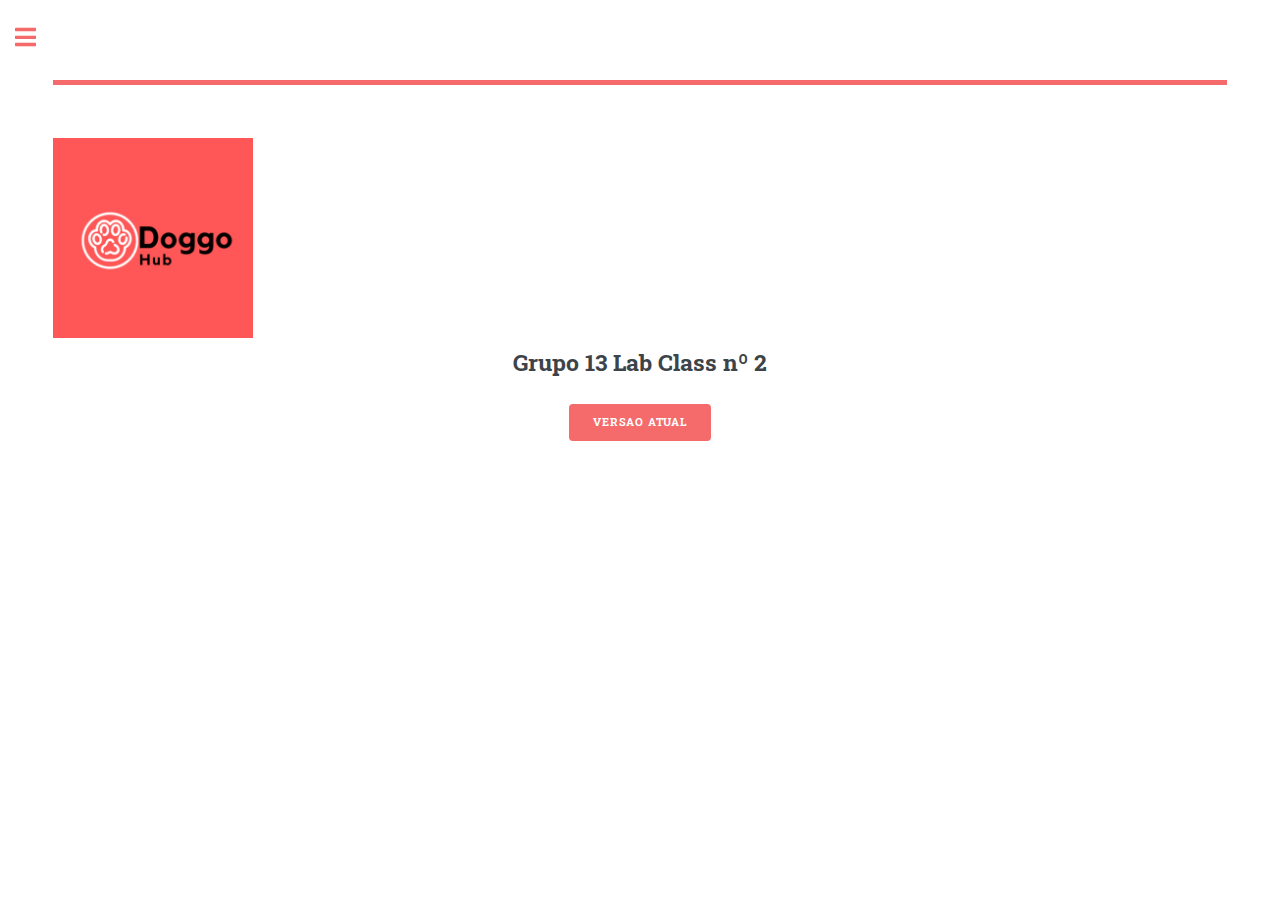
==== commit 11263ec6: "Add files via upload" ====
--- a/index.html
+++ b/index.html
@@ -6,7 +6,7 @@
 -->
 <html>
 	<head>
-		<title>IPM P2G13</title>
+		<title>index</title>
 		<meta charset="utf-8" />
 		<meta name="viewport" content="width=device-width, initial-scale=1, user-scalable=no" />
 		<link rel="stylesheet" href="assets/css/main.css" />
@@ -28,50 +28,34 @@
 
 							<!-- Banner -->
 								<section id="banner">
+									<div></div>
 									<div class="content">
 										<header>
-											<h1>Página para o trabalho</h1>
+											<div class = "doggoLogo"><img src="images/doggoHub.png" alt="p2" width="200px" height="200px"></div>
+											
+											<h2 style= "text-align: center;">Grupo 13 Lab Class nº 2
+											</h2>
 										</header>
-                                        <p>Há que escrever coisas aqui não é verdade</p>
-                                        <p>.</p>
-                                        <p align="right">Cães ---> </p>
+										<div style = "text-align: center;">
+											<button class="button primary"  onclick="{
+												if(document.getElementById('versaoAtual').style.display == 'none'){
+													document.getElementById('versaoAtual').style.display = 'block';
+												}else{
+													document.getElementById('versaoAtual').style.display = 'none';
+												}
+											}" >Versao atual</button>
+
+											<div style="display: none;" id="versaoAtual">
+											<embed src="projectStages/stage2.pdf" width="100%" height="1200vh" />
+											</div>
+										</div>
+
 									</div>
-                                    <div><img src="images/p2.jpg" alt="p2" width="500" height="300"></div>
+                                    
 										
 								</section>
 
-							<!-- Section -->
-								<section>
-									<header class="major">
-										<h2>Pets</h2>
-									</header>
-									<div class="features">
-										<article>
-											<span class="icon solid fa-dog"></span>
-											<div class="content">
-												<h3>DOG</h3>
-											</div>
-										</article>
-										<article>
-											<span class="icon solid fa-cat"></span>
-											<div class="content">
-												<h3>CAT</h3>
-											</div>
-										</article>
-										<article>
-											<span class="icon solid fa-fish"></span>
-											<div class="content">
-												<h3>FISH</h3>
-											</div>
-										</article>
-										<article>
-											<span class="icon solid fa-poo"></span>
-											<div class="content">
-												<h3>LETONO JAMES</h3>
-											</div>
-										</article>
-									</div>
-								</section>
+
 
 							
 
@@ -89,19 +73,20 @@
 									</header>
 									<ul>
 										<li><a href="index.html">Homepage</a></li>
-										<li><a href="GroupInfo.html">Group Info</a></li>
 										<li>
 											<span class="opener">Final Project</span>
 											<ul>
 												<li><a style="color:black;" href="SubMenuStage1.html">Stage 1</a></li>
-												<li><a style="color:black;" href="nts.html">Stage 2</a></li>
-                                                <li><a style="color:black;" href="nts.html">Stage 3</a></li>
-                                                <li><a style="color:black;" href="nts.html">Stage 4</a></li>
-                                                <li><a style="color:black;" href="nts.html">Stage 5</a></li>
-                                                <li><a style="color:black;" href="nts.html">Stage 6</a></li>
+												<li><a style="color:black;" href="SubMenuStage2.html">Stage 2</a></li>
 											</ul>
 										</li>
-										<li><a href="References.html">References</a></li>
+										<li>
+											<span class="opener">Individual Assignments</span>
+											<ul>
+												<li><a style="color:black;" href="Assignment1Page.html">Assignment 1</a></li>
+											</ul>
+										</li>
+										<li><a href="GroupInfo.html">Group Information</a></li>
 									</ul>
 								</nav>
 
--- a/assets/css/main.css
+++ b/assets/css/main.css
@@ -1,9 +1,9 @@
 @import url(fontawesome-all.min.css);
 @import url("https://fonts.googleapis.com/css?family=Open+Sans:400,600,400italic,600italic|Roboto+Slab:400,700");
-/*
-	Editorial by HTML5 UP
-	html5up.net | @ajlkn
-	Free for personal and commercial use under the CCA 3.0 license (html5up.net/license)
+/*
+	Editorial by HTML5 UP
+	html5up.net | @ajlkn
+	Free for personal and commercial use under the CCA 3.0 license (html5up.net/license)
 */
 html, body, div, span, applet, object,
 iframe, h1, h2, h3, h4, h5, h6, p, blockquote,
@@ -2271,3 +2271,21 @@
     border-top: 0;
     margin-top: 0;
     padding-top: 0; }
+
+
+
+
+#groupPhotos img{
+      margin-left: 5%;
+}
+
+.groupText{
+    margin-left: 7%;
+}
+.groupText b + b{
+  margin-left: 11%;
+}
+
+.doggoLogo img{
+  margin: 0 auto;
+}
